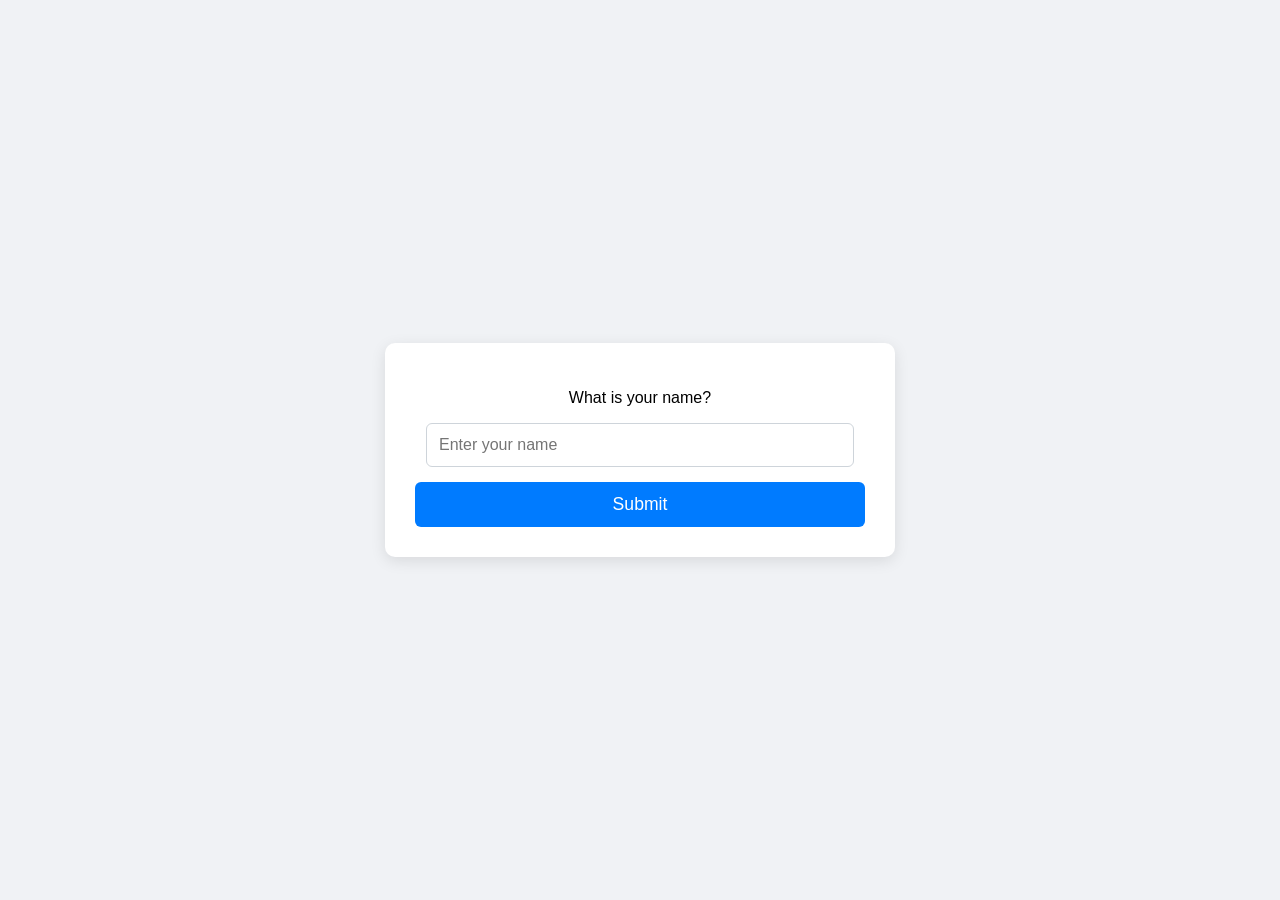
==== index.html @ e55bdb26 "Rename Polly_Jean.html to index.html" ====
<!DOCTYPE html>
<html lang="en">
<head>
    <meta charset="UTF-8">
    <meta name="viewport" content="width=device-width, initial-scale=1.0">
    <title>Polly Jean's Game</title>
    <style>
        body { font-family: 'Segoe UI', Tahoma, Geneva, Verdana, sans-serif; background-color: #f0f2f5; display: flex; justify-content: center; align-items: center; min-height: 100vh; margin: 0; }
        .container { background-color: #ffffff; padding: 30px; border-radius: 10px; box-shadow: 0 4px 15px rgba(0, 0, 0, 0.1); max-width: 450px; width: 90%; text-align: center; }F
        .question-text { font-size: 1.3em; color: #333; margin-bottom: 20px; }
        .input-group { margin-bottom: 25px; } /* Added this line */
        .input-field { width: calc(100% - 22px); padding: 12px; margin-bottom: 15px; border: 1px solid #ced4da; border-radius: 6px; font-size: 1em; transition: border-color 0.3s ease; box-sizing: border-box; }
        .input-field:focus { border-color: #007bff; outline: none; box-shadow: 0 0 0 0.2rem rgba(0, 123, 255, 0.25); }
        .submit-button { background-color: #007bff; color: white; padding: 12px 25px; border: none; border-radius: 6px; cursor: pointer; font-size: 1.1em; transition: background-color 0.3s ease, transform 0.2s ease; width: 100%; }
        .submit-button:hover { background-color: #0056b3; transform: translateY(-1px); }
        .try-again-button { background-color: #6c757d; color: white; padding: 12px 25px; border: none; border-radius: 6px; cursor: pointer; font-size: 1.1em; transition: background-color 0.3s ease, transform 0.2s ease; width: 100%; margin-top: 20px; display: none; }
        .try-again-button:hover { background-color: #5a6268; transform: translateY(-1px); }
    </style>
</head>
<body>

<div class="container">
    <p class="question-text" id="questionText">What is your name?</p>
    <div id="interactionArea">
        <input type="text" id="nameInput" class="input-field" placeholder="Enter your name">
        <button onclick="displayResponse()" class="submit-button">Submit</button>
    </div>
    <button onclick="resetForm()" class="try-again-button" id="tryAgainButton">Try Again</button>
</div>

<script>
    let currentResponseIndex = 0;
    const responses = [
        "I am sorry, I think your name is Polly Jean.",
        "Oh, almost, but your name is: Polly Jean",
        "No. It's Polly Jean. Please try again",
        "Mmh, that's wrong. I think your name is Polly Jean.<br>Btw random question: did you steal Simon's pencil? ",
        "So close, but I think your name is Polly Jean.<br>That's not such a nice think to do. Is it?",
        "Hmm, that doesn't sound right. I think it is Polly Jean.<br>You do you, of course, but I would never steal a pencil.",
        "Almost! But I'm pretty sure your name is Polly Jean.<br>It just makes me wonder, what else could you steal?",
        "So so close Polly Jean, but your name is Polly Jean.<br>And you are probably thinking: oh it's just a pencil.",
        "And you are right, it is just a pencil, but before you know it...", // Index 8: Automation trigger
        "Clothes",
        "Books",
        "Socks",
        "Oh wait Polly Jean?",
        "YOU ALREADY STOLE ALL THESE THINGS FROM ME!",
        "And that is okay. But let me give you one piece of advice Polly Jean",
        "If you ever see this woman:",
        "<img src='https://lh3.googleusercontent.com/pw/AP1GczM29NAl4lgx2DaFK7Iu5QtMKaHmRUEJbduRRaP2aDVM7kpH2T-PfJionKoY-F-LJoHCdRA_NKrQfNJ681-C9lE7tyq6Pzsrna46zEMjGzArlNhh1vCu22TnB-f9-Bh3G5aOFPxtmCNvMhhDznOpaGhC8A=w689-h919-s-no-gm?authuser=0' alt='Woman' style='width:100%; max-width: 300px; display: block; margin: 10px auto;'>",
        "Run."
    ];

    const automationStartIndex = 8; // Index from which automation starts
    let isAutomatedSequence = false;

    function displayResponse() {
        var nameInput = document.getElementById('nameInput');
        var interactionArea = document.getElementById('interactionArea');
        var questionText = document.getElementById('questionText');
        var tryAgainButton = document.getElementById('tryAgainButton');

        // Always hide input and button area for sequential display
        interactionArea.style.display = 'none';

        if (currentResponseIndex < responses.length) {
            // Display the current sequential response
            questionText.innerHTML = responses[currentResponseIndex];

            // Check if automation should start or continue
            if (currentResponseIndex >= automationStartIndex) {
                isAutomatedSequence = true;
                tryAgainButton.style.display = 'none'; // Hide 'Try Again' button during automation
                currentResponseIndex++; // Increment for next automated response
                if (currentResponseIndex < responses.length) {
                    setTimeout(displayResponse, 4000); // Call itself after 4 seconds
                }
                // If all automated responses displayed, the last message remains.
            } else {
                // Not yet in the automated sequence
                currentResponseIndex++; // Move to the next response for the next interaction
                tryAgainButton.style.display = 'block'; // Show the 'Try Again' button for manual advance
            }
        } else {
            // All responses displayed (including manual and automated), the last message remains.
            tryAgainButton.style.display = 'none'; // Hide the 'Try Again' button
            isAutomatedSequence = false;
        }
        // Clear the input field after submission, regardless of response phase
        nameInput.value = '';
    }

    function resetForm() {
        var nameInput = document.getElementById('nameInput');
        var interactionArea = document.getElementById('interactionArea');
        var questionText = document.getElementById('questionText');
        var tryAgainButton = document.getElementById('tryAgainButton');

        // Only reset if not in an automated sequence
        if (!isAutomatedSequence) {
            // Hide 'Try Again' button
            tryAgainButton.style.display = 'none';

            if (currentResponseIndex < responses.length) {
                // Reset for the next question in the sequence (if responses still available)
                questionText.innerText = 'What is your name?';
                interactionArea.style.display = 'block'; // Show input and button again
            } else {
                // If all responses have been shown, keep the interaction concluded (last message remains).
                interactionArea.style.display = 'none'; // Ensure input area remains hidden
            }
            // Clear input field (though it should already be clear from displayResponse) -
            // although it doesn't matter since the input field is hidden now.
            nameInput.value = '';
        }
    }
</script>

</body>
</html>
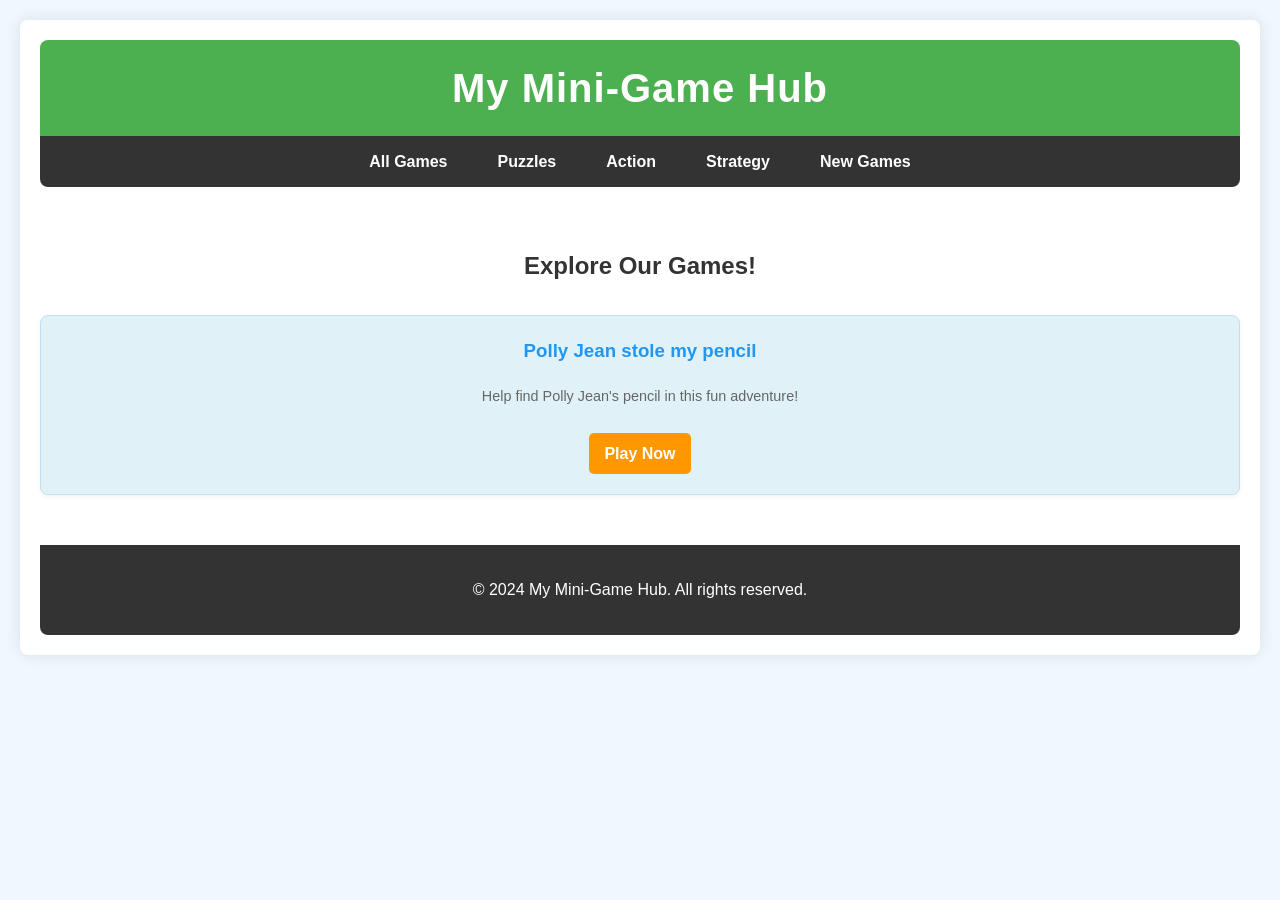
==== commit f42bc7ef: "Update index.html" ====
--- a/index.html
+++ b/index.html
@@ -1,121 +1,151 @@
-
 <!DOCTYPE html>
 <html lang="en">
 <head>
     <meta charset="UTF-8">
     <meta name="viewport" content="width=device-width, initial-scale=1.0">
-    <title>Polly Jean's Game</title>
+    <title>My Awesome Mini-Games</title>
     <style>
-        body { font-family: 'Segoe UI', Tahoma, Geneva, Verdana, sans-serif; background-color: #f0f2f5; display: flex; justify-content: center; align-items: center; min-height: 100vh; margin: 0; }
-        .container { background-color: #ffffff; padding: 30px; border-radius: 10px; box-shadow: 0 4px 15px rgba(0, 0, 0, 0.1); max-width: 450px; width: 90%; text-align: center; }F
-        .question-text { font-size: 1.3em; color: #333; margin-bottom: 20px; }
-        .input-group { margin-bottom: 25px; } /* Added this line */
-        .input-field { width: calc(100% - 22px); padding: 12px; margin-bottom: 15px; border: 1px solid #ced4da; border-radius: 6px; font-size: 1em; transition: border-color 0.3s ease; box-sizing: border-box; }
-        .input-field:focus { border-color: #007bff; outline: none; box-shadow: 0 0 0 0.2rem rgba(0, 123, 255, 0.25); }
-        .submit-button { background-color: #007bff; color: white; padding: 12px 25px; border: none; border-radius: 6px; cursor: pointer; font-size: 1.1em; transition: background-color 0.3s ease, transform 0.2s ease; width: 100%; }
-        .submit-button:hover { background-color: #0056b3; transform: translateY(-1px); }
-        .try-again-button { background-color: #6c757d; color: white; padding: 12px 25px; border: none; border-radius: 6px; cursor: pointer; font-size: 1.1em; transition: background-color 0.3s ease, transform 0.2s ease; width: 100%; margin-top: 20px; display: none; }
-        .try-again-button:hover { background-color: #5a6268; transform: translateY(-1px); }
+        body {
+            font-family: 'Segoe UI', Tahoma, Geneva, Verdana, sans-serif;
+            margin: 0;
+            padding: 0;
+            background-color: #f0f8ff; /* Light blue background */
+            color: #333;
+            line-height: 1.6;
+        }
+        .container {
+            max-width: 1200px;
+            margin: 20px auto;
+            padding: 20px;
+            background-color: #fff;
+            box-shadow: 0 0 15px rgba(0, 0, 0, 0.1);
+            border-radius: 8px;
+        }
+        header {
+            background-color: #4CAF50; /* Green header */
+            color: white;
+            padding: 1rem 0;
+            text-align: center;
+            border-radius: 8px 8px 0 0;
+        }
+        header h1 {
+            margin: 0;
+            font-size: 2.5em;
+            letter-spacing: 1px;
+        }
+        nav {
+            background-color: #333;
+            color: white;
+            padding: 0.8rem 0;
+            text-align: center;
+            border-radius: 0 0 8px 8px;
+            margin-bottom: 20px;
+        }
+        nav ul {
+            list-style: none;
+            padding: 0;
+            margin: 0;
+            display: flex;
+            justify-content: center;
+            flex-wrap: wrap;
+        }
+        nav ul li {
+            margin: 0 15px;
+        }
+        nav ul li a {
+            color: white;
+            text-decoration: none;
+            font-weight: bold;
+            padding: 5px 10px;
+            transition: background-color 0.3s ease;
+            border-radius: 4px;
+        }
+        nav ul li a:hover {
+            background-color: #555;
+        }
+        .game-section {
+            padding: 20px 0;
+            text-align: center;
+        }
+        .game-grid {
+            display: grid;
+            grid-template-columns: repeat(auto-fit, minmax(250px, 1fr));
+            gap: 20px;
+            margin-top: 30px;
+        }
+        .game-card {
+            background-color: #e0f2f7; /* Lighter blue for cards */
+            border: 1px solid #c0e0eb;
+            border-radius: 8px;
+            padding: 20px;
+            text-align: center;
+            box-shadow: 0 2px 5px rgba(0, 0, 0, 0.05);
+            transition: transform 0.2s ease, box-shadow 0.2s ease;
+        }
+        .game-card:hover {
+            transform: translateY(-5px);
+            box-shadow: 0 4px 10px rgba(0, 0, 0, 0.1);
+        }
+        .game-card h3 {
+            margin-top: 0;
+            color: #2196F3; /* Blue for game titles */
+        }
+        .game-card p {
+            font-size: 0.9em;
+            color: #666;
+        }
+        .game-card a {
+            display: inline-block;
+            background-color: #FF9800; /* Orange play button */
+            color: white;
+            padding: 8px 15px;
+            text-decoration: none;
+            border-radius: 5px;
+            margin-top: 10px;
+            font-weight: bold;
+            transition: background-color 0.3s ease;
+        }
+        .game-card a:hover {
+            background-color: #FB8C00;
+        }
+        footer {
+            background-color: #333;
+            color: white;
+            text-align: center;
+            padding: 1rem 0;
+            margin-top: 30px;
+            border-radius: 0 0 8px 8px;
+        }
     </style>
 </head>
 <body>
-
-<div class="container">
-    <p class="question-text" id="questionText">What is your name?</p>
-    <div id="interactionArea">
-        <input type="text" id="nameInput" class="input-field" placeholder="Enter your name">
-        <button onclick="displayResponse()" class="submit-button">Submit</button>
+    <div class="container">
+        <header>
+            <h1>My Mini-Game Hub</h1>
+        </header>
+        <nav>
+            <ul>
+                <li><a href="#">All Games</a></li>
+                <li><a href="#">Puzzles</a></li>
+                <li><a href="#">Action</a></li>
+                <li><a href="#">Strategy</a></li>
+                <li><a href="#">New Games</a></li>
+            </ul>
+        </nav>
+        <main class="game-section">
+            <h2>Explore Our Games!</h2>
+            <div class="game-grid">
+                <div class="game-card">
+                    <h3>Polly Jean stole my pencil</h3>
+                    <p>Help find Polly Jean's pencil in this fun adventure!</p>
+                    <a href="game1.html">Play Now</a>
+                </div>
+                <!-- Add more game cards here -->
+            </div>
+        </main>
+        <footer>
+            <p>&copy; 2024 My Mini-Game Hub. All rights reserved.</p>
+        </footer>
     </div>
-    <button onclick="resetForm()" class="try-again-button" id="tryAgainButton">Try Again</button>
-</div>
-
-<script>
-    let currentResponseIndex = 0;
-    const responses = [
-        "I am sorry, I think your name is Polly Jean.",
-        "Oh, almost, but your name is: Polly Jean",
-        "No. It's Polly Jean. Please try again",
-        "Mmh, that's wrong. I think your name is Polly Jean.<br>Btw random question: did you steal Simon's pencil? ",
-        "So close, but I think your name is Polly Jean.<br>That's not such a nice think to do. Is it?",
-        "Hmm, that doesn't sound right. I think it is Polly Jean.<br>You do you, of course, but I would never steal a pencil.",
-        "Almost! But I'm pretty sure your name is Polly Jean.<br>It just makes me wonder, what else could you steal?",
-        "So so close Polly Jean, but your name is Polly Jean.<br>And you are probably thinking: oh it's just a pencil.",
-        "And you are right, it is just a pencil, but before you know it...", // Index 8: Automation trigger
-        "Clothes",
-        "Books",
-        "Socks",
-        "Oh wait Polly Jean?",
-        "YOU ALREADY STOLE ALL THESE THINGS FROM ME!",
-        "And that is okay. But let me give you one piece of advice Polly Jean",
-        "If you ever see this woman:",
-        "<img src='https://lh3.googleusercontent.com/pw/AP1GczM29NAl4lgx2DaFK7Iu5QtMKaHmRUEJbduRRaP2aDVM7kpH2T-PfJionKoY-F-LJoHCdRA_NKrQfNJ681-C9lE7tyq6Pzsrna46zEMjGzArlNhh1vCu22TnB-f9-Bh3G5aOFPxtmCNvMhhDznOpaGhC8A=w689-h919-s-no-gm?authuser=0' alt='Woman' style='width:100%; max-width: 300px; display: block; margin: 10px auto;'>",
-        "Run."
-    ];
-
-    const automationStartIndex = 8; // Index from which automation starts
-    let isAutomatedSequence = false;
-
-    function displayResponse() {
-        var nameInput = document.getElementById('nameInput');
-        var interactionArea = document.getElementById('interactionArea');
-        var questionText = document.getElementById('questionText');
-        var tryAgainButton = document.getElementById('tryAgainButton');
-
-        // Always hide input and button area for sequential display
-        interactionArea.style.display = 'none';
-
-        if (currentResponseIndex < responses.length) {
-            // Display the current sequential response
-            questionText.innerHTML = responses[currentResponseIndex];
-
-            // Check if automation should start or continue
-            if (currentResponseIndex >= automationStartIndex) {
-                isAutomatedSequence = true;
-                tryAgainButton.style.display = 'none'; // Hide 'Try Again' button during automation
-                currentResponseIndex++; // Increment for next automated response
-                if (currentResponseIndex < responses.length) {
-                    setTimeout(displayResponse, 4000); // Call itself after 4 seconds
-                }
-                // If all automated responses displayed, the last message remains.
-            } else {
-                // Not yet in the automated sequence
-                currentResponseIndex++; // Move to the next response for the next interaction
-                tryAgainButton.style.display = 'block'; // Show the 'Try Again' button for manual advance
-            }
-        } else {
-            // All responses displayed (including manual and automated), the last message remains.
-            tryAgainButton.style.display = 'none'; // Hide the 'Try Again' button
-            isAutomatedSequence = false;
-        }
-        // Clear the input field after submission, regardless of response phase
-        nameInput.value = '';
-    }
-
-    function resetForm() {
-        var nameInput = document.getElementById('nameInput');
-        var interactionArea = document.getElementById('interactionArea');
-        var questionText = document.getElementById('questionText');
-        var tryAgainButton = document.getElementById('tryAgainButton');
-
-        // Only reset if not in an automated sequence
-        if (!isAutomatedSequence) {
-            // Hide 'Try Again' button
-            tryAgainButton.style.display = 'none';
-
-            if (currentResponseIndex < responses.length) {
-                // Reset for the next question in the sequence (if responses still available)
-                questionText.innerText = 'What is your name?';
-                interactionArea.style.display = 'block'; // Show input and button again
-            } else {
-                // If all responses have been shown, keep the interaction concluded (last message remains).
-                interactionArea.style.display = 'none'; // Ensure input area remains hidden
-            }
-            // Clear input field (though it should already be clear from displayResponse) -
-            // although it doesn't matter since the input field is hidden now.
-            nameInput.value = '';
-        }
-    }
-</script>
-
 </body>
 </html>
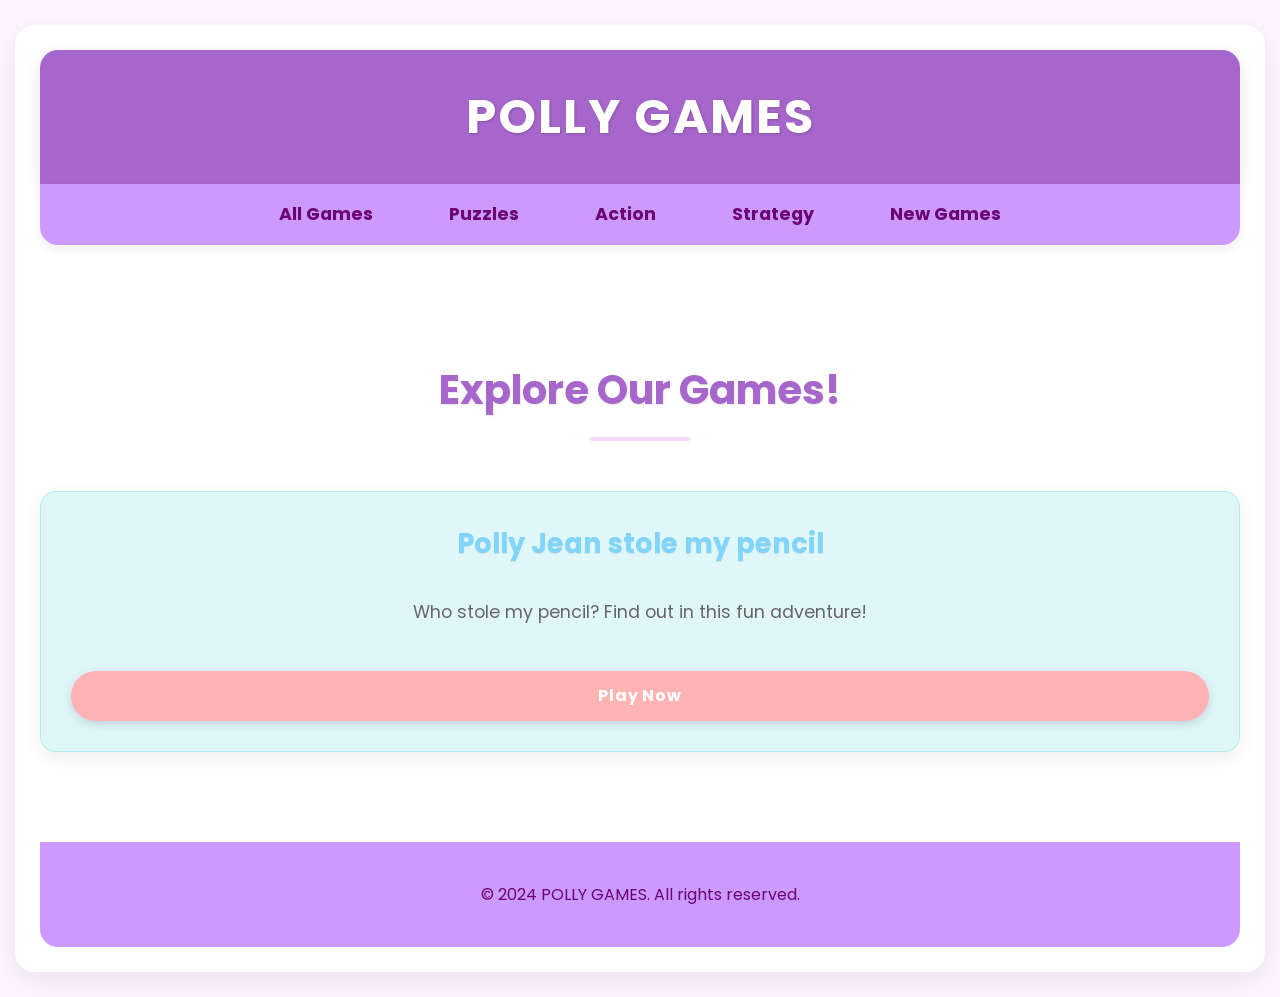
==== commit dc98957b: "Rename index (1).html to index.html" ====
--- a/index.html
+++ b/index.html
@@ -1,151 +1,191 @@
-<!DOCTYPE html>
-<html lang="en">
-<head>
-    <meta charset="UTF-8">
-    <meta name="viewport" content="width=device-width, initial-scale=1.0">
-    <title>My Awesome Mini-Games</title>
-    <style>
-        body {
-            font-family: 'Segoe UI', Tahoma, Geneva, Verdana, sans-serif;
-            margin: 0;
-            padding: 0;
-            background-color: #f0f8ff; /* Light blue background */
-            color: #333;
-            line-height: 1.6;
-        }
-        .container {
-            max-width: 1200px;
-            margin: 20px auto;
-            padding: 20px;
-            background-color: #fff;
-            box-shadow: 0 0 15px rgba(0, 0, 0, 0.1);
-            border-radius: 8px;
-        }
-        header {
-            background-color: #4CAF50; /* Green header */
-            color: white;
-            padding: 1rem 0;
-            text-align: center;
-            border-radius: 8px 8px 0 0;
-        }
-        header h1 {
-            margin: 0;
-            font-size: 2.5em;
-            letter-spacing: 1px;
-        }
-        nav {
-            background-color: #333;
-            color: white;
-            padding: 0.8rem 0;
-            text-align: center;
-            border-radius: 0 0 8px 8px;
-            margin-bottom: 20px;
-        }
-        nav ul {
-            list-style: none;
-            padding: 0;
-            margin: 0;
-            display: flex;
-            justify-content: center;
-            flex-wrap: wrap;
-        }
-        nav ul li {
-            margin: 0 15px;
-        }
-        nav ul li a {
-            color: white;
-            text-decoration: none;
-            font-weight: bold;
-            padding: 5px 10px;
-            transition: background-color 0.3s ease;
-            border-radius: 4px;
-        }
-        nav ul li a:hover {
-            background-color: #555;
-        }
-        .game-section {
-            padding: 20px 0;
-            text-align: center;
-        }
-        .game-grid {
-            display: grid;
-            grid-template-columns: repeat(auto-fit, minmax(250px, 1fr));
-            gap: 20px;
-            margin-top: 30px;
-        }
-        .game-card {
-            background-color: #e0f2f7; /* Lighter blue for cards */
-            border: 1px solid #c0e0eb;
-            border-radius: 8px;
-            padding: 20px;
-            text-align: center;
-            box-shadow: 0 2px 5px rgba(0, 0, 0, 0.05);
-            transition: transform 0.2s ease, box-shadow 0.2s ease;
-        }
-        .game-card:hover {
-            transform: translateY(-5px);
-            box-shadow: 0 4px 10px rgba(0, 0, 0, 0.1);
-        }
-        .game-card h3 {
-            margin-top: 0;
-            color: #2196F3; /* Blue for game titles */
-        }
-        .game-card p {
-            font-size: 0.9em;
-            color: #666;
-        }
-        .game-card a {
-            display: inline-block;
-            background-color: #FF9800; /* Orange play button */
-            color: white;
-            padding: 8px 15px;
-            text-decoration: none;
-            border-radius: 5px;
-            margin-top: 10px;
-            font-weight: bold;
-            transition: background-color 0.3s ease;
-        }
-        .game-card a:hover {
-            background-color: #FB8C00;
-        }
-        footer {
-            background-color: #333;
-            color: white;
-            text-align: center;
-            padding: 1rem 0;
-            margin-top: 30px;
-            border-radius: 0 0 8px 8px;
-        }
-    </style>
-</head>
-<body>
-    <div class="container">
-        <header>
-            <h1>My Mini-Game Hub</h1>
-        </header>
-        <nav>
-            <ul>
-                <li><a href="#">All Games</a></li>
-                <li><a href="#">Puzzles</a></li>
-                <li><a href="#">Action</a></li>
-                <li><a href="#">Strategy</a></li>
-                <li><a href="#">New Games</a></li>
-            </ul>
-        </nav>
-        <main class="game-section">
-            <h2>Explore Our Games!</h2>
-            <div class="game-grid">
-                <div class="game-card">
-                    <h3>Polly Jean stole my pencil</h3>
-                    <p>Help find Polly Jean's pencil in this fun adventure!</p>
-                    <a href="game1.html">Play Now</a>
-                </div>
-                <!-- Add more game cards here -->
-            </div>
-        </main>
-        <footer>
-            <p>&copy; 2024 My Mini-Game Hub. All rights reserved.</p>
-        </footer>
-    </div>
-</body>
-</html>
+
+<!DOCTYPE html>
+<html lang="en">
+<head>
+    <meta charset="UTF-8">
+    <meta name="viewport" content="width=device-width, initial-scale=1.0">
+    <title>My Awesome Mini-Games</title>
+    <style>
+        body {
+            font-family: 'Poppins', sans-serif; /* Modern, clean font */
+            margin: 0;
+            padding: 0;
+            background-color: #fcf4ff; /* Very light, soft purple */
+            color: #4a4a4a;
+            line-height: 1.6;
+            scroll-behavior: smooth;
+        }
+        .container {
+            max-width: 1200px;
+            margin: 25px auto;
+            padding: 25px;
+            background-color: #ffffff;
+            box-shadow: 0 8px 30px rgba(0, 0, 0, 0.08); /* Softened, slightly larger shadow */
+            border-radius: 20px; /* More rounded corners */
+        }
+        header {
+            background-color: #a766cc; /* Lavender */
+            color: white;
+            padding: 1.8rem 0;
+            text-align: center;
+            border-radius: 18px 18px 0 0;
+            box-shadow: 0 4px 15px rgba(0, 0, 0, 0.1);
+        }
+        header h1 {
+            margin: 0;
+            font-size: 3em;
+            letter-spacing: 2px;
+            text-transform: uppercase;
+            text-shadow: 1px 1px 3px rgba(0,0,0,0.2);
+        }
+        nav {
+            background-color: #cc99ff; /* Lighter lavender */
+            color: white;
+            padding: 1rem 0;
+            text-align: center;
+            border-radius: 0 0 18px 18px;
+            margin-bottom: 40px;
+            box-shadow: 0 4px 12px rgba(0, 0, 0, 0.07);
+        }
+        nav ul {
+            list-style: none;
+            padding: 0;
+            margin: 0;
+            display: flex;
+            justify-content: center;
+            flex-wrap: wrap;
+        }
+        nav ul li {
+            margin: 0 20px;
+        }
+        nav ul li a {
+            color: #6a0572; /* Deep violet for contrast */
+            text-decoration: none;
+            font-weight: bold;
+            padding: 10px 18px;
+            transition: all 0.3s ease;
+            border-radius: 20px; /* Pill-shaped links */
+            font-size: 1.1em;
+        }
+        nav ul li a:hover {
+            background-color: #f7d9ff; /* Very light pink/purple hover */
+            color: #a766cc;
+            transform: translateY(-2px);
+        }
+        .game-section {
+            padding: 40px 0;
+            text-align: center;
+        }
+        .game-section h2 {
+            font-size: 2.5em;
+            color: #a766cc; /* Matching header color */
+            margin-bottom: 50px;
+            position: relative;
+            text-shadow: 1px 1px 2px rgba(0,0,0,0.1);
+        }
+        .game-section h2::after {
+            content: '';
+            display: block;
+            width: 100px;
+            height: 4px;
+            background-color: #f7d9ff;
+            margin: 15px auto 0;
+            border-radius: 3px;
+        }
+        .game-grid {
+            display: grid;
+            grid-template-columns: repeat(auto-fit, minmax(300px, 1fr));
+            gap: 30px;
+            margin-top: 30px;
+        }
+        .game-card {
+            background-color: #e0f7fa; /* Light blue pastel */
+            border: 1px solid #b2ebf2; /* Soft blue border */
+            border-radius: 15px;
+            padding: 30px;
+            text-align: center;
+            box-shadow: 0 6px 20px rgba(0, 0, 0, 0.07); /* Gentler shadow */
+            transition: transform 0.3s ease, box-shadow 0.3s ease;
+            display: flex;
+            flex-direction: column;
+            justify-content: space-between;
+        }
+        .game-card:hover {
+            transform: translateY(-10px);
+            box-shadow: 0 12px 35px rgba(0, 0, 0, 0.12);
+        }
+        .game-card h3 {
+            margin-top: 0;
+            color: #81d4fa; /* Sky blue */
+            font-size: 1.7em;
+            margin-bottom: 15px;
+            text-shadow: 0.5px 0.5px 1px rgba(0,0,0,0.1);
+        }
+        .game-card p {
+            font-size: 1.1em;
+            color: #666;
+            flex-grow: 1;
+            margin-bottom: 25px;
+        }
+        .game-card a {
+            display: inline-block;
+            background-color: #ffb3b3; /* Soft pink play button */
+            color: white;
+            padding: 12px 25px;
+            text-decoration: none;
+            border-radius: 30px; /* More prominent pill-shaped button */
+            margin-top: 20px;
+            font-weight: bold;
+            transition: background-color 0.3s ease, transform 0.2s ease, box-shadow 0.3s ease;
+            letter-spacing: 0.8px;
+            box-shadow: 0 3px 10px rgba(0, 0, 0, 0.15);
+        }
+        .game-card a:hover {
+            background-color: #ff9999; /* Slightly darker pink on hover */
+            transform: translateY(-3px);
+            box-shadow: 0 6px 15px rgba(0, 0, 0, 0.2);
+        }
+        footer {
+            background-color: #cc99ff; /* Matching nav color */
+            color: #6a0572;
+            text-align: center;
+            padding: 1.5rem 0;
+            margin-top: 50px;
+            border-radius: 0 0 18px 18px;
+            font-size: 1em;
+        }
+    </style>
+    <!-- Optional: Link to Google Fonts for 'Poppins' -->
+    <link href="https://fonts.googleapis.com/css2?family=Poppins:wght@300;400;600;700&display=swap" rel="stylesheet">
+</head>
+<body>
+    <div class="container">
+        <header>
+            <h1>POLLY GAMES</h1>
+        </header>
+        <nav>
+            <ul>
+                <li><a href="#">All Games</a></li>
+                <li><a href="#">Puzzles</a></li>
+                <li><a href="#">Action</a></li>
+                <li><a href="#">Strategy</a></li>
+                <li><a href="#">New Games</a></li>
+            </ul>
+        </nav>
+        <main class="game-section">
+            <h2>Explore Our Games!</h2>
+            <div class="game-grid">
+                <div class="game-card">
+                    <h3>Polly Jean stole my pencil</h3>
+                    <p>Who stole my pencil? Find out in this fun adventure!</p>
+                    <a href="game1.html">Play Now</a>
+                </div>
+                <!-- Add more game cards here -->
+            </div>
+        </main>
+        <footer>
+            <p>&copy; 2024 POLLY GAMES. All rights reserved.</p>
+        </footer>
+    </div>
+</body>
+</html>
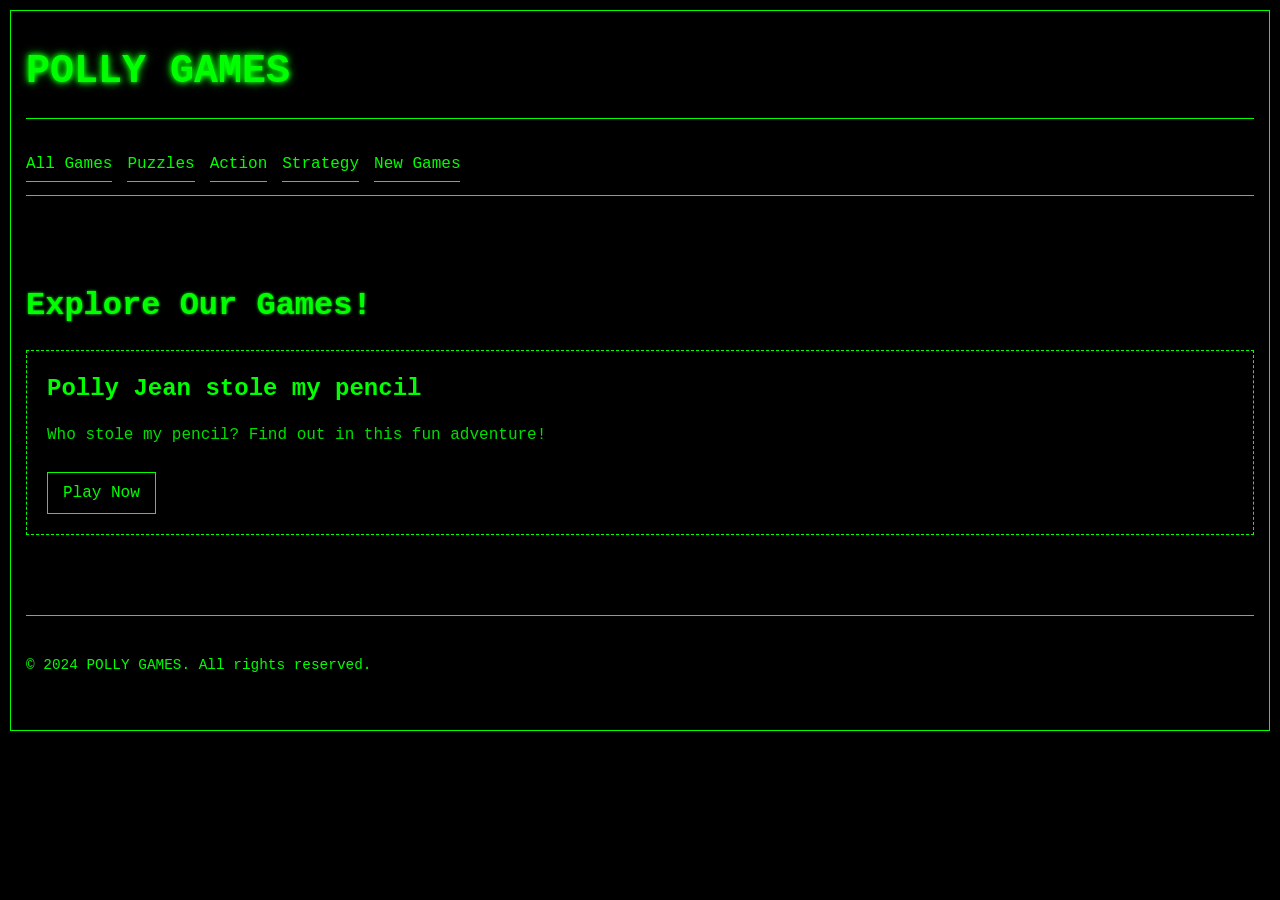
==== commit c8f840f5: "Update index.html" ====
--- a/index.html
+++ b/index.html
@@ -1,162 +1,10 @@
-
 <!DOCTYPE html>
 <html lang="en">
 <head>
     <meta charset="UTF-8">
     <meta name="viewport" content="width=device-width, initial-scale=1.0">
     <title>My Awesome Mini-Games</title>
-    <style>
-        body {
-            font-family: 'Poppins', sans-serif; /* Modern, clean font */
-            margin: 0;
-            padding: 0;
-            background-color: #fcf4ff; /* Very light, soft purple */
-            color: #4a4a4a;
-            line-height: 1.6;
-            scroll-behavior: smooth;
-        }
-        .container {
-            max-width: 1200px;
-            margin: 25px auto;
-            padding: 25px;
-            background-color: #ffffff;
-            box-shadow: 0 8px 30px rgba(0, 0, 0, 0.08); /* Softened, slightly larger shadow */
-            border-radius: 20px; /* More rounded corners */
-        }
-        header {
-            background-color: #a766cc; /* Lavender */
-            color: white;
-            padding: 1.8rem 0;
-            text-align: center;
-            border-radius: 18px 18px 0 0;
-            box-shadow: 0 4px 15px rgba(0, 0, 0, 0.1);
-        }
-        header h1 {
-            margin: 0;
-            font-size: 3em;
-            letter-spacing: 2px;
-            text-transform: uppercase;
-            text-shadow: 1px 1px 3px rgba(0,0,0,0.2);
-        }
-        nav {
-            background-color: #cc99ff; /* Lighter lavender */
-            color: white;
-            padding: 1rem 0;
-            text-align: center;
-            border-radius: 0 0 18px 18px;
-            margin-bottom: 40px;
-            box-shadow: 0 4px 12px rgba(0, 0, 0, 0.07);
-        }
-        nav ul {
-            list-style: none;
-            padding: 0;
-            margin: 0;
-            display: flex;
-            justify-content: center;
-            flex-wrap: wrap;
-        }
-        nav ul li {
-            margin: 0 20px;
-        }
-        nav ul li a {
-            color: #6a0572; /* Deep violet for contrast */
-            text-decoration: none;
-            font-weight: bold;
-            padding: 10px 18px;
-            transition: all 0.3s ease;
-            border-radius: 20px; /* Pill-shaped links */
-            font-size: 1.1em;
-        }
-        nav ul li a:hover {
-            background-color: #f7d9ff; /* Very light pink/purple hover */
-            color: #a766cc;
-            transform: translateY(-2px);
-        }
-        .game-section {
-            padding: 40px 0;
-            text-align: center;
-        }
-        .game-section h2 {
-            font-size: 2.5em;
-            color: #a766cc; /* Matching header color */
-            margin-bottom: 50px;
-            position: relative;
-            text-shadow: 1px 1px 2px rgba(0,0,0,0.1);
-        }
-        .game-section h2::after {
-            content: '';
-            display: block;
-            width: 100px;
-            height: 4px;
-            background-color: #f7d9ff;
-            margin: 15px auto 0;
-            border-radius: 3px;
-        }
-        .game-grid {
-            display: grid;
-            grid-template-columns: repeat(auto-fit, minmax(300px, 1fr));
-            gap: 30px;
-            margin-top: 30px;
-        }
-        .game-card {
-            background-color: #e0f7fa; /* Light blue pastel */
-            border: 1px solid #b2ebf2; /* Soft blue border */
-            border-radius: 15px;
-            padding: 30px;
-            text-align: center;
-            box-shadow: 0 6px 20px rgba(0, 0, 0, 0.07); /* Gentler shadow */
-            transition: transform 0.3s ease, box-shadow 0.3s ease;
-            display: flex;
-            flex-direction: column;
-            justify-content: space-between;
-        }
-        .game-card:hover {
-            transform: translateY(-10px);
-            box-shadow: 0 12px 35px rgba(0, 0, 0, 0.12);
-        }
-        .game-card h3 {
-            margin-top: 0;
-            color: #81d4fa; /* Sky blue */
-            font-size: 1.7em;
-            margin-bottom: 15px;
-            text-shadow: 0.5px 0.5px 1px rgba(0,0,0,0.1);
-        }
-        .game-card p {
-            font-size: 1.1em;
-            color: #666;
-            flex-grow: 1;
-            margin-bottom: 25px;
-        }
-        .game-card a {
-            display: inline-block;
-            background-color: #ffb3b3; /* Soft pink play button */
-            color: white;
-            padding: 12px 25px;
-            text-decoration: none;
-            border-radius: 30px; /* More prominent pill-shaped button */
-            margin-top: 20px;
-            font-weight: bold;
-            transition: background-color 0.3s ease, transform 0.2s ease, box-shadow 0.3s ease;
-            letter-spacing: 0.8px;
-            box-shadow: 0 3px 10px rgba(0, 0, 0, 0.15);
-        }
-        .game-card a:hover {
-            background-color: #ff9999; /* Slightly darker pink on hover */
-            transform: translateY(-3px);
-            box-shadow: 0 6px 15px rgba(0, 0, 0, 0.2);
-        }
-        footer {
-            background-color: #cc99ff; /* Matching nav color */
-            color: #6a0572;
-            text-align: center;
-            padding: 1.5rem 0;
-            margin-top: 50px;
-            border-radius: 0 0 18px 18px;
-            font-size: 1em;
-        }
-    </style>
-    <!-- Optional: Link to Google Fonts for 'Poppins' -->
-    <link href="https://fonts.googleapis.com/css2?family=Poppins:wght@300;400;600;700&display=swap" rel="stylesheet">
+     <link rel="stylesheet" href="styles.css"> 
 </head>
 <body>
     <div class="container">
--- a/styles.css
+++ b/styles.css
@@ -0,0 +1,158 @@
+
+body {
+    font-family: 'Courier New', monospace; /* Classic monospace font */
+    margin: 10px; /* Small margin from edge */
+    padding: 0;
+    background-color: #000000; /* Black background */
+    color: #00E000; /* Slightly darker green text for base */
+    line-height: 1.5;
+    scroll-behavior: auto; /* Remove smooth scroll */
+}
+.container {
+    max-width: 100%; /* Full width */
+    margin: 0;
+    padding: 15px; /* Minimal padding */
+    background-color: #000000; /* Black background */
+    box-shadow: none; /* No shadows */
+    border-radius: 0; /* No rounded corners */
+    border: 1px solid #00FF00; /* Bright green border for content box */
+}
+header {
+    background-color: #000000; /* Black background */
+    color: #00FF00; /* Bright green text */
+    padding: 1rem 0;
+    text-align: left; /* Align left */
+    border-radius: 0;
+    box-shadow: none;
+    border-bottom: 1px solid #00FF00; /* Bright green underline */
+    margin-bottom: 15px;
+}
+header h1 {
+    font-family: 'Courier New', monospace;
+    margin: 0;
+    font-size: 2.5em;
+    letter-spacing: 0;
+    text-transform: none;
+    text-shadow: 0 0 5px #00FF00, 0 0 10px #00FF00; /* Green glow effect */
+}
+nav {
+    background-color: #000000;
+    color: #00FF00;
+    padding: 0.8rem 0;
+    text-align: left;
+    border-radius: 0;
+    margin-bottom: 30px;
+    box-shadow: none;
+    border-bottom: 1px solid #00FF00;
+}
+nav ul {
+    list-style: none;
+    padding: 0;
+    margin: 0;
+    display: flex; /* Display horizontally */
+    justify-content: flex-start; /* Align to the start */
+    flex-wrap: wrap;
+}
+nav ul li {
+    margin: 0 15px 0 0; /* Space between items */
+    position: relative;
+}
+nav ul li a {
+    color: #00FF00; /* Bright green links */
+    text-decoration: none;
+    font-weight: normal;
+    padding: 5px 0;
+    transition: none;
+    border-radius: 0;
+    font-size: 1em;
+    display: block; /* Full width links */
+    border-bottom: 1px solid #00FF00; /* Green underline */
+}
+nav ul li a:hover {
+    background-color: transparent;
+    color: #33FF33; /* Brighter green on hover */
+    transform: none;
+    box-shadow: none;
+    text-shadow: 0 0 8px #33FF33; /* Glow on hover */
+    text-decoration: none;
+}
+.game-section {
+    padding: 30px 0;
+    text-align: left; /* Align left */
+}
+.game-section h2 {
+    font-family: 'Courier New', monospace;
+    font-size: 2em;
+    color: #00FF00;
+    margin-bottom: 20px;
+    position: relative;
+    text-shadow: 0 0 3px #00FF00; /* Subtle green glow */
+}
+.game-section h2::after {
+    content: none; /* Remove underline */
+}
+.game-grid {
+    display: block; /* Stack vertically */
+    gap: 0;
+    margin-top: 20px;
+}
+.game-card {
+    background-color: #000000;
+    border: 1px dashed #00FF00; /* Dashed green border */
+    border-radius: 0;
+    padding: 20px;
+    text-align: left;
+    box-shadow: none;
+    transition: none;
+    margin-bottom: 20px; /* Space between cards */
+}
+.game-card:hover {
+    transform: none;
+    box-shadow: none;
+    background-color: #111111; /* Slightly lighter black on hover */
+}
+.game-card h3 {
+    font-family: 'Courier New', monospace;
+    margin-top: 0;
+    color: #00FF00;
+    font-size: 1.5em;
+    margin-bottom: 10px;
+    text-shadow: none;
+}
+.game-card p {
+    font-size: 1em;
+    color: #00E000;
+    flex-grow: 1;
+    margin-bottom: 15px;
+}
+.game-card a {
+    display: inline-block;
+    background-color: transparent;
+    color: #00FF00; /* Bright green play button text */
+    padding: 8px 15px;
+    text-decoration: none;
+    border-radius: 0;
+    margin-top: 10px;
+    font-weight: normal;
+    transition: none;
+    letter-spacing: normal;
+    box-shadow: none;
+    border: 1px solid #00FF00; /* Bright green border */
+}
+.game-card a:hover {
+    background-color: #006600; /* Darker green background on hover */
+    color: #00FF00; /* Bright green text on hover */
+    transform: none;
+    box-shadow: none;
+    text-shadow: 0 0 5px #00FF00;
+}
+footer {
+    background-color: #000000;
+    color: #00FF00;
+    text-align: left;
+    padding: 1.5rem 0;
+    margin-top: 30px;
+    border-radius: 0;
+    font-size: 0.9em;
+    border-top: 1px solid #00FF00;
+}
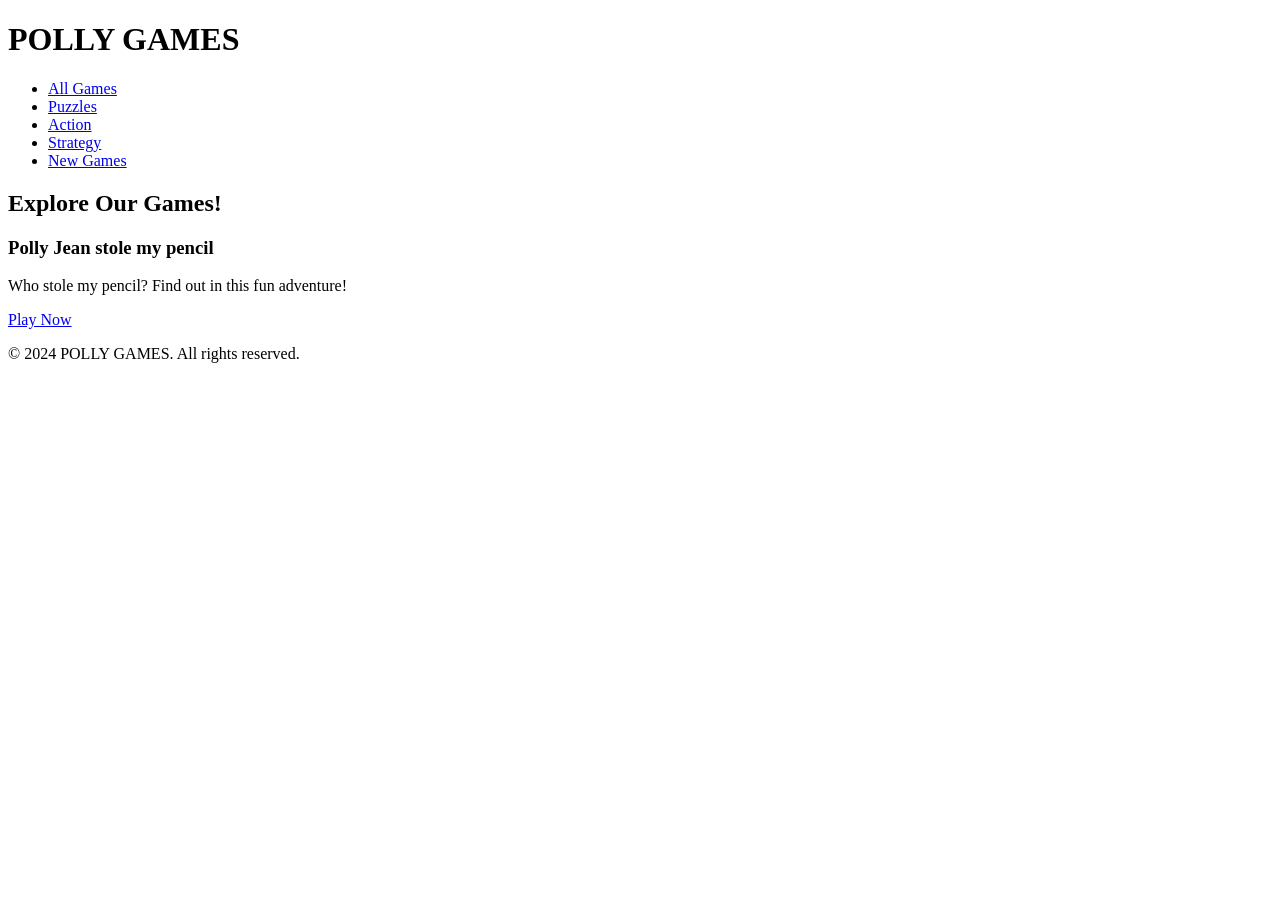
==== commit 393ccd36: "Update index.html" ====
--- a/index.html
+++ b/index.html
@@ -4,7 +4,7 @@
     <meta charset="UTF-8">
     <meta name="viewport" content="width=device-width, initial-scale=1.0">
     <title>My Awesome Mini-Games</title>
-     <link rel="stylesheet" href="styles.css"> 
+     <link rel="stylesheet" href="https://raw.githubusercontent.com/SimonVerlinden/Polly-Jean-game/main/styles.css">
 </head>
 <body>
     <div class="container">
